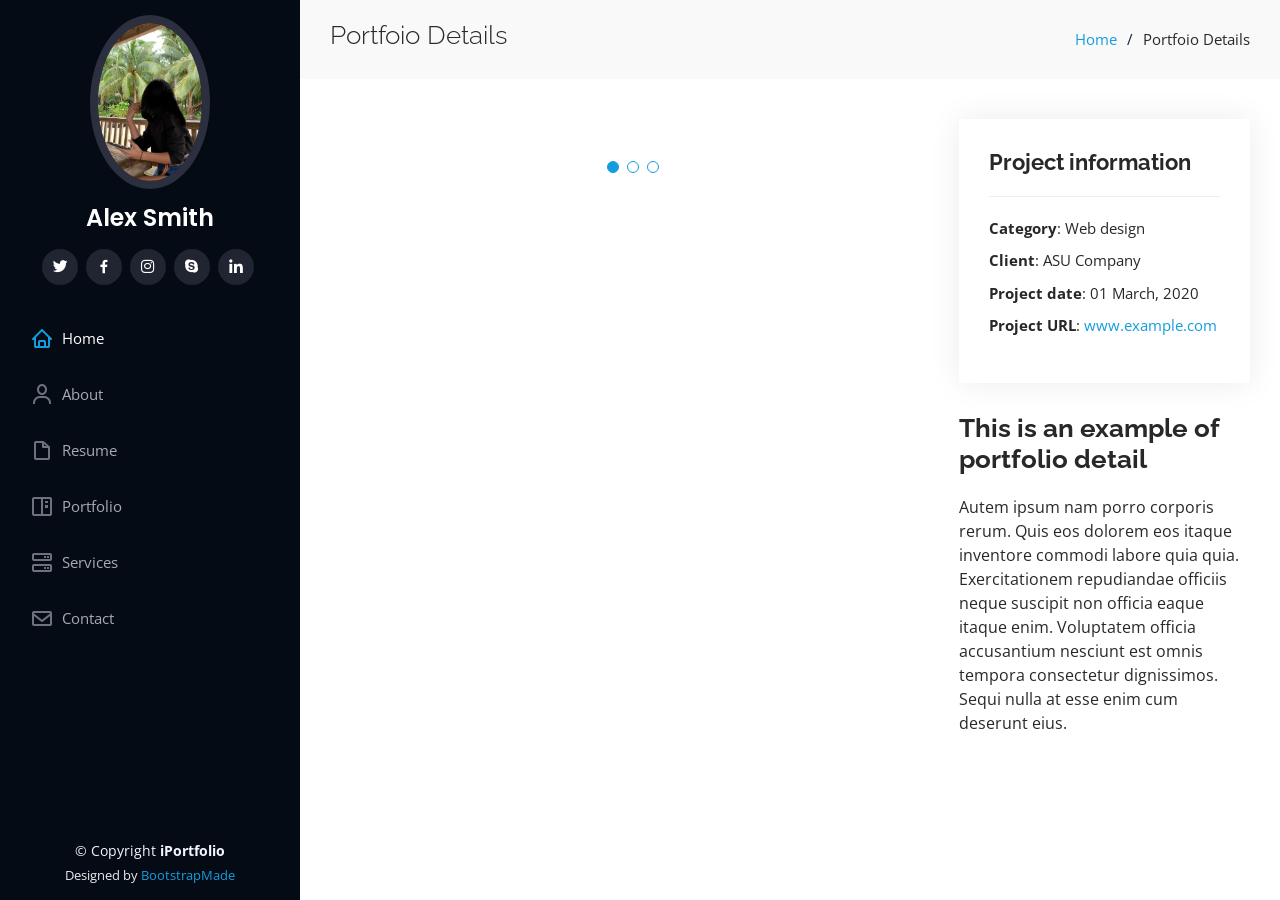
==== portfolio-details.html @ 7b39c465 "first commit" ====
<!DOCTYPE html>
<html lang="en">

<head>
  <meta charset="utf-8">
  <meta content="width=device-width, initial-scale=1.0" name="viewport">

  <title>Portfolio Details - iPortfolio Bootstrap Template</title>
  <meta content="" name="description">
  <meta content="" name="keywords">

  <!-- Favicons -->
  <link href="assets/img/favicon.png" rel="icon">
  <link href="assets/img/apple-touch-icon.png" rel="apple-touch-icon">

  <!-- Google Fonts -->
  <link href="https://fonts.googleapis.com/css?family=Open+Sans:300,300i,400,400i,600,600i,700,700i|Raleway:300,300i,400,400i,500,500i,600,600i,700,700i|Poppins:300,300i,400,400i,500,500i,600,600i,700,700i" rel="stylesheet">

  <!-- Vendor CSS Files -->
  <link href="assets/vendor/aos/aos.css" rel="stylesheet">
  <link href="assets/vendor/bootstrap/css/bootstrap.min.css" rel="stylesheet">
  <link href="assets/vendor/bootstrap-icons/bootstrap-icons.css" rel="stylesheet">
  <link href="assets/vendor/boxicons/css/boxicons.min.css" rel="stylesheet">
  <link href="assets/vendor/glightbox/css/glightbox.min.css" rel="stylesheet">
  <link href="assets/vendor/swiper/swiper-bundle.min.css" rel="stylesheet">

  <!-- Template Main CSS File -->
  <link href="assets/css/style.css" rel="stylesheet">

  <!-- =======================================================
  * Template Name: iPortfolio
  * Template URL: https://bootstrapmade.com/iportfolio-bootstrap-portfolio-websites-template/
  * Updated: Mar 17 2024 with Bootstrap v5.3.3
  * Author: BootstrapMade.com
  * License: https://bootstrapmade.com/license/
  ======================================================== -->
</head>

<body>

  <!-- ======= Mobile nav toggle button ======= -->
  <i class="bi bi-list mobile-nav-toggle d-xl-none"></i>

  <!-- ======= Header ======= -->
  <header id="header">
    <div class="d-flex flex-column">

      <div class="profile">
        <img src="assets/img/profile-img.jpg" alt="" class="img-fluid rounded-circle">
        <h1 class="text-light"><a href="index.html">Alex Smith</a></h1>
        <div class="social-links mt-3 text-center">
          <a href="#" class="twitter"><i class="bx bxl-twitter"></i></a>
          <a href="#" class="facebook"><i class="bx bxl-facebook"></i></a>
          <a href="#" class="instagram"><i class="bx bxl-instagram"></i></a>
          <a href="#" class="google-plus"><i class="bx bxl-skype"></i></a>
          <a href="#" class="linkedin"><i class="bx bxl-linkedin"></i></a>
        </div>
      </div>

      <nav id="navbar" class="nav-menu navbar">
        <ul>
          <li><a href="#hero" class="nav-link scrollto active"><i class="bx bx-home"></i> <span>Home</span></a></li>
          <li><a href="#about" class="nav-link scrollto"><i class="bx bx-user"></i> <span>About</span></a></li>
          <li><a href="#resume" class="nav-link scrollto"><i class="bx bx-file-blank"></i> <span>Resume</span></a></li>
          <li><a href="#portfolio" class="nav-link scrollto"><i class="bx bx-book-content"></i> <span>Portfolio</span></a></li>
          <li><a href="#services" class="nav-link scrollto"><i class="bx bx-server"></i> <span>Services</span></a></li>
          <li><a href="#contact" class="nav-link scrollto"><i class="bx bx-envelope"></i> <span>Contact</span></a></li>
        </ul>
      </nav><!-- .nav-menu -->
    </div>
  </header><!-- End Header -->

  <main id="main">

    <!-- ======= Breadcrumbs ======= -->
    <section id="breadcrumbs" class="breadcrumbs">
      <div class="container">

        <div class="d-flex justify-content-between align-items-center">
          <h2>Portfoio Details</h2>
          <ol>
            <li><a href="index.html">Home</a></li>
            <li>Portfoio Details</li>
          </ol>
        </div>

      </div>
    </section><!-- End Breadcrumbs -->

    <!-- ======= Portfolio Details Section ======= -->
    <section id="portfolio-details" class="portfolio-details">
      <div class="container">

        <div class="row gy-4">

          <div class="col-lg-8">
            <div class="portfolio-details-slider swiper">
              <div class="swiper-wrapper align-items-center">

                <div class="swiper-slide">
                  <img src="assets/img/portfolio/portfolio-details-1.jpg" alt="">
                </div>

                <div class="swiper-slide">
                  <img src="assets/img/portfolio/portfolio-details-2.jpg" alt="">
                </div>

                <div class="swiper-slide">
                  <img src="assets/img/portfolio/portfolio-details-3.jpg" alt="">
                </div>

              </div>
              <div class="swiper-pagination"></div>
            </div>
          </div>

          <div class="col-lg-4">
            <div class="portfolio-info">
              <h3>Project information</h3>
              <ul>
                <li><strong>Category</strong>: Web design</li>
                <li><strong>Client</strong>: ASU Company</li>
                <li><strong>Project date</strong>: 01 March, 2020</li>
                <li><strong>Project URL</strong>: <a href="#">www.example.com</a></li>
              </ul>
            </div>
            <div class="portfolio-description">
              <h2>This is an example of portfolio detail</h2>
              <p>
                Autem ipsum nam porro corporis rerum. Quis eos dolorem eos itaque inventore commodi labore quia quia. Exercitationem repudiandae officiis neque suscipit non officia eaque itaque enim. Voluptatem officia accusantium nesciunt est omnis tempora consectetur dignissimos. Sequi nulla at esse enim cum deserunt eius.
              </p>
            </div>
          </div>

        </div>

      </div>
    </section><!-- End Portfolio Details Section -->

  </main><!-- End #main -->

  <!-- ======= Footer ======= -->
  <footer id="footer">
    <div class="container">
      <div class="copyright">
        &copy; Copyright <strong><span>iPortfolio</span></strong>
      </div>
      <div class="credits">
        <!-- All the links in the footer should remain intact. -->
        <!-- You can delete the links only if you purchased the pro version. -->
        <!-- Licensing information: https://bootstrapmade.com/license/ -->
        <!-- Purchase the pro version with working PHP/AJAX contact form: https://bootstrapmade.com/iportfolio-bootstrap-portfolio-websites-template/ -->
        Designed by <a href="https://bootstrapmade.com/">BootstrapMade</a>
      </div>
    </div>
  </footer><!-- End  Footer -->

  <a href="#" class="back-to-top d-flex align-items-center justify-content-center"><i class="bi bi-arrow-up-short"></i></a>

  <!-- Vendor JS Files -->
  <script src="assets/vendor/purecounter/purecounter_vanilla.js"></script>
  <script src="assets/vendor/aos/aos.js"></script>
  <script src="assets/vendor/bootstrap/js/bootstrap.bundle.min.js"></script>
  <script src="assets/vendor/glightbox/js/glightbox.min.js"></script>
  <script src="assets/vendor/isotope-layout/isotope.pkgd.min.js"></script>
  <script src="assets/vendor/swiper/swiper-bundle.min.js"></script>
  <script src="assets/vendor/typed.js/typed.umd.js"></script>
  <script src="assets/vendor/waypoints/noframework.waypoints.js"></script>
  <script src="assets/vendor/php-email-form/validate.js"></script>

  <!-- Template Main JS File -->
  <script src="assets/js/main.js"></script>

</body>

</html>
---- assets/css/style.css ----
/**
* Template Name: iPortfolio
* Template URL: https://bootstrapmade.com/iportfolio-bootstrap-portfolio-websites-template/
* Updated: Mar 17 2024 with Bootstrap v5.3.3
* Author: BootstrapMade.com
* License: https://bootstrapmade.com/license/
*/

/*--------------------------------------------------------------
# General
--------------------------------------------------------------*/
body {
  font-family: "Open Sans", sans-serif;
  color: #272829;
}

a {
  color: #149ddd;
  text-decoration: none;
}

a:hover {
  color: #37b3ed;
  text-decoration: none;
}

h1,
h2,
h3,
h4,
h5,
h6 {
  font-family: "Raleway", sans-serif;
}

/*--------------------------------------------------------------
# Back to top button
--------------------------------------------------------------*/
.back-to-top {
  position: fixed;
  visibility: hidden;
  opacity: 0;
  right: 15px;
  bottom: 15px;
  z-index: 996;
  background: #149ddd;
  width: 40px;
  height: 40px;
  border-radius: 50px;
  transition: all 0.4s;
}

.back-to-top i {
  font-size: 28px;
  color: #fff;
  line-height: 0;
}

.back-to-top:hover {
  background: #2eafec;
  color: #fff;
}

.back-to-top.active {
  visibility: visible;
  opacity: 1;
}

/*--------------------------------------------------------------
# Header
--------------------------------------------------------------*/
#header {
  position: fixed;
  top: 0;
  left: 0;
  bottom: 0;
  width: 300px;
  transition: all ease-in-out 0.5s;
  z-index: 9997;
  transition: all 0.5s;
  padding: 0 15px;
  background: #040b14;
  overflow-y: auto;
}

#header .profile img {
  margin: 15px auto;
  display: block;
  width: 120px;
  border: 8px solid #2c2f3f;
}

#header .profile h1 {
  font-size: 24px;
  margin: 0;
  padding: 0;
  font-weight: 600;
  -moz-text-align-last: center;
  text-align-last: center;
  font-family: "Poppins", sans-serif;
}

#header .profile h1 a,
#header .profile h1 a:hover {
  color: #fff;
  text-decoration: none;
}

#header .profile .social-links a {
  font-size: 18px;
  display: inline-block;
  background: #212431;
  color: #fff;
  line-height: 1;
  padding: 8px 0;
  margin-right: 4px;
  border-radius: 50%;
  text-align: center;
  width: 36px;
  height: 36px;
  transition: 0.3s;
}

#header .profile .social-links a:hover {
  background: #149ddd;
  color: #fff;
  text-decoration: none;
}

#main {
  margin-left: 300px;
}

.container,
.container-fluid {
  padding-left: 30px;
  padding-right: 30px;
}

@media (max-width: 1199px) {
  #header {
    left: -300px;
  }

  #main {
    margin-left: 0;
  }

  .container,
  .container-fluid {
    padding-left: 12px;
    padding-right: 12px;
  }
}

/*--------------------------------------------------------------
# Navigation Menu
--------------------------------------------------------------*/
/* Desktop Navigation */
.nav-menu {
  padding: 30px 0 0 0;
}

.nav-menu * {
  margin: 0;
  padding: 0;
  list-style: none;
}

.nav-menu>ul>li {
  position: relative;
  white-space: nowrap;
}

.nav-menu a,
.nav-menu a:focus {
  display: flex;
  align-items: center;
  color: #a8a9b4;
  padding: 12px 15px;
  margin-bottom: 8px;
  transition: 0.3s;
  font-size: 15px;
}

.nav-menu a i,
.nav-menu a:focus i {
  font-size: 24px;
  padding-right: 8px;
  color: #6f7180;
}

.nav-menu a:hover,
.nav-menu .active,
.nav-menu .active:focus,
.nav-menu li:hover>a {
  text-decoration: none;
  color: #fff;
}

.nav-menu a:hover i,
.nav-menu .active i,
.nav-menu .active:focus i,
.nav-menu li:hover>a i {
  color: #149ddd;
}

/* Mobile Navigation */
.mobile-nav-toggle {
  position: fixed;
  right: 15px;
  top: 15px;
  z-index: 9998;
  border: 0;
  font-size: 24px;
  transition: all 0.4s;
  outline: none !important;
  background-color: #149ddd;
  color: #fff;
  width: 40px;
  height: 40px;
  display: inline-flex;
  align-items: center;
  justify-content: center;
  line-height: 0;
  border-radius: 50px;
  cursor: pointer;
}

.mobile-nav-active {
  overflow: hidden;
}

.mobile-nav-active #header {
  left: 0;
}

/*--------------------------------------------------------------
# Hero Section
--------------------------------------------------------------*/
#hero {
  width: 100%;
  height: 100vh;
  background: url("../img/hero-bg.jpg") top center;
  background-size: cover;
}

#hero:before {
  content: "";
  background: rgba(5, 13, 24, 0.3);
  position: absolute;
  bottom: 0;
  top: 0;
  left: 0;
  right: 0;
  z-index: 1;
}

#hero .hero-container {
  position: relative;
  z-index: 2;
  min-width: 300px;
}

#hero h1 {
  margin: 0 0 10px 0;
  font-size: 64px;
  font-weight: 700;
  line-height: 56px;
  color: #fff;
}

#hero p {
  color: #fff;
  margin-bottom: 50px;
  font-size: 26px;
  font-family: "Poppins", sans-serif;
}

#hero p span {
  color: #fff;
  padding-bottom: 4px;
  letter-spacing: 1px;
  border-bottom: 3px solid #149ddd;
}

@media (min-width: 1024px) {
  #hero {
    background-attachment: fixed;
  }
}

@media (max-width: 768px) {
  #hero h1 {
    font-size: 28px;
    line-height: 36px;
  }

  #hero h2 {
    font-size: 18px;
    line-height: 24px;
    margin-bottom: 30px;
  }
}

/*--------------------------------------------------------------
# Sections General
--------------------------------------------------------------*/
section {
  padding: 60px 0;
  overflow: hidden;
}

.section-bg {
  background: #f5f8fd;
}

.section-title {
  padding-bottom: 30px;
}

.section-title h2 {
  font-size: 32px;
  font-weight: bold;
  margin-bottom: 20px;
  padding-bottom: 20px;
  position: relative;
  color: #173b6c;
}

.section-title h2::after {
  content: "";
  position: absolute;
  display: block;
  width: 50px;
  height: 3px;
  background: #149ddd;
  bottom: 0;
  left: 0;
}

.section-title p {
  margin-bottom: 0;
}

/*--------------------------------------------------------------
# About
--------------------------------------------------------------*/
.about .content h3 {
  font-weight: 700;
  font-size: 26px;
  color: #173b6c;
}

.about .content ul {
  list-style: none;
  padding: 0;
}

.about .content ul li {
  margin-bottom: 20px;
  display: flex;
  align-items: center;
}

.about .content ul strong {
  margin-right: 10px;
}

.about .content ul i {
  font-size: 16px;
  margin-right: 5px;
  color: #149ddd;
  line-height: 0;
}

.about .content p:last-child {
  margin-bottom: 0;
}

/*--------------------------------------------------------------
# Facts
--------------------------------------------------------------*/
.facts {
  padding-bottom: 30px;
}

.facts .count-box {
  padding: 30px;
  width: 100%;
}

.facts .count-box i {
  display: block;
  font-size: 44px;
  color: #149ddd;
  float: left;
  line-height: 0;
}

.facts .count-box span {
  font-size: 48px;
  line-height: 40px;
  display: block;
  font-weight: 700;
  color: #050d18;
  margin-left: 60px;
}

.facts .count-box p {
  padding: 15px 0 0 0;
  margin: 0 0 0 60px;
  font-family: "Raleway", sans-serif;
  font-size: 14px;
  color: #122f57;
}

.facts .count-box a {
  font-weight: 600;
  display: block;
  margin-top: 20px;
  color: #122f57;
  font-size: 15px;
  font-family: "Poppins", sans-serif;
  transition: ease-in-out 0.3s;
}

.facts .count-box a:hover {
  color: #1f5297;
}

/*--------------------------------------------------------------
# Akills
--------------------------------------------------------------*/
.skills .progress {
  height: 60px;
  display: block;
  background: none;
  border-radius: 0;
}

.skills .progress .skill {
  padding: 0;
  margin: 0 0 6px 0;
  text-transform: uppercase;
  display: block;
  font-weight: 600;
  font-family: "Poppins", sans-serif;
  color: #050d18;
}

.skills .progress .skill .val {
  float: right;
  font-style: normal;
}

.skills .progress-bar-wrap {
  background: #dce8f8;
  height: 10px;
}

.skills .progress-bar {
  width: 1px;
  height: 10px;
  transition: 0.9s;
  background-color: #149ddd;
}

/*--------------------------------------------------------------
# Resume
--------------------------------------------------------------*/
.resume .resume-title {
  font-size: 26px;
  font-weight: 700;
  margin-top: 20px;
  margin-bottom: 20px;
  color: #050d18;
}

.resume .resume-item {
  padding: 0 0 20px 20px;
  margin-top: -2px;
  border-left: 2px solid #1f5297;
  position: relative;
}

.resume .resume-item h4 {
  line-height: 18px;
  font-size: 18px;
  font-weight: 600;
  text-transform: uppercase;
  font-family: "Poppins", sans-serif;
  color: #050d18;
  margin-bottom: 10px;
}

.resume .resume-item h5 {
  font-size: 16px;
  background: #e4edf9;
  padding: 5px 15px;
  display: inline-block;
  font-weight: 600;
  margin-bottom: 10px;
}

.resume .resume-item ul {
  padding-left: 20px;
}

.resume .resume-item ul li {
  padding-bottom: 10px;
}

.resume .resume-item:last-child {
  padding-bottom: 0;
}

.resume .resume-item::before {
  content: "";
  position: absolute;
  width: 16px;
  height: 16px;
  border-radius: 50px;
  left: -9px;
  top: 0;
  background: #fff;
  border: 2px solid #1f5297;
}

/*--------------------------------------------------------------
# Portfolio
--------------------------------------------------------------*/
.portfolio .portfolio-item {
  margin-bottom: 30px;
}

.portfolio #portfolio-flters {
  padding: 0;
  margin: 0 auto 35px auto;
  list-style: none;
  text-align: center;
  background: #fff;
  border-radius: 50px;
  padding: 2px 15px;
}

.portfolio #portfolio-flters li {
  cursor: pointer;
  display: inline-block;
  padding: 10px 15px 8px 15px;
  font-size: 14px;
  font-weight: 600;
  line-height: 1;
  text-transform: uppercase;
  color: #272829;
  margin-bottom: 5px;
  transition: all 0.3s ease-in-out;
}

.portfolio #portfolio-flters li:hover,
.portfolio #portfolio-flters li.filter-active {
  color: #149ddd;
}

.portfolio #portfolio-flters li:last-child {
  margin-right: 0;
}

.portfolio .portfolio-wrap {
  transition: 0.3s;
  position: relative;
  overflow: hidden;
  z-index: 1;
}

.portfolio .portfolio-wrap::before {
  content: "";
  background: rgba(255, 255, 255, 0.5);
  position: absolute;
  left: 0;
  right: 0;
  top: 0;
  bottom: 0;
  transition: all ease-in-out 0.3s;
  z-index: 2;
  opacity: 0;
}

.portfolio .portfolio-wrap .portfolio-links {
  opacity: 1;
  left: 0;
  right: 0;
  bottom: -60px;
  z-index: 3;
  position: absolute;
  transition: all ease-in-out 0.3s;
  display: flex;
  justify-content: center;
}

.portfolio .portfolio-wrap .portfolio-links a {
  color: #fff;
  font-size: 28px;
  text-align: center;
  background: rgba(20, 157, 221, 0.75);
  transition: 0.3s;
  width: 50%;
}

.portfolio .portfolio-wrap .portfolio-links a:hover {
  background: rgba(20, 157, 221, 0.95);
}

.portfolio .portfolio-wrap .portfolio-links a+a {
  border-left: 1px solid #37b3ed;
}

.portfolio .portfolio-wrap:hover::before {
  top: 0;
  left: 0;
  right: 0;
  bottom: 0;
  opacity: 1;
}

.portfolio .portfolio-wrap:hover .portfolio-links {
  opacity: 1;
  bottom: 0;
}

/*--------------------------------------------------------------
# Portfolio Details
--------------------------------------------------------------*/
.portfolio-details {
  padding-top: 40px;
}

.portfolio-details .portfolio-details-slider img {
  width: 100%;
}

.portfolio-details .portfolio-details-slider .swiper-pagination {
  margin-top: 20px;
  position: relative;
}

.portfolio-details .portfolio-details-slider .swiper-pagination .swiper-pagination-bullet {
  width: 12px;
  height: 12px;
  background-color: #fff;
  opacity: 1;
  border: 1px solid #149ddd;
}

.portfolio-details .portfolio-details-slider .swiper-pagination .swiper-pagination-bullet-active {
  background-color: #149ddd;
}

.portfolio-details .portfolio-info {
  padding: 30px;
  box-shadow: 0px 0 30px rgba(5, 13, 24, 0.08);
}

.portfolio-details .portfolio-info h3 {
  font-size: 22px;
  font-weight: 700;
  margin-bottom: 20px;
  padding-bottom: 20px;
  border-bottom: 1px solid #eee;
}

.portfolio-details .portfolio-info ul {
  list-style: none;
  padding: 0;
  font-size: 15px;
}

.portfolio-details .portfolio-info ul li+li {
  margin-top: 10px;
}

.portfolio-details .portfolio-description {
  padding-top: 30px;
}

.portfolio-details .portfolio-description h2 {
  font-size: 26px;
  font-weight: 700;
  margin-bottom: 20px;
}

.portfolio-details .portfolio-description p {
  padding: 0;
}

/*--------------------------------------------------------------
# Services
--------------------------------------------------------------*/
.services .icon-box {
  margin-bottom: 20px;
}

.services .icon {
  float: left;
  display: flex;
  align-items: center;
  justify-content: center;
  width: 54px;
  height: 54px;
  background: #149ddd;
  border-radius: 50%;
  transition: 0.5s;
  border: 1px solid #149ddd;
}

.services .icon i {
  color: #fff;
  font-size: 24px;
  line-height: 0;
}

.services .icon-box:hover .icon {
  background: #fff;
}

.services .icon-box:hover .icon i {
  color: #149ddd;
}

.services .title {
  margin-left: 80px;
  font-weight: 700;
  margin-bottom: 15px;
  font-size: 18px;
}

.services .title a {
  color: #343a40;
}

.services .title a:hover {
  color: #149ddd;
}

.services .description {
  margin-left: 80px;
  line-height: 24px;
  font-size: 14px;
}

/*--------------------------------------------------------------
# Testimonials
--------------------------------------------------------------*/
.testimonials .testimonials-carousel,
.testimonials .testimonials-slider {
  overflow: hidden;
}

.testimonials .testimonial-item {
  box-sizing: content-box;
  text-align: center;
  min-height: 320px;
}

.testimonials .testimonial-item .testimonial-img {
  width: 90px;
  border-radius: 50%;
  margin: 0 auto;
}

.testimonials .testimonial-item h3 {
  font-size: 18px;
  font-weight: bold;
  margin: 10px 0 5px 0;
  color: #111;
}

.testimonials .testimonial-item h4 {
  font-size: 14px;
  color: #999;
  margin: 0;
}

.testimonials .testimonial-item .quote-icon-left,
.testimonials .testimonial-item .quote-icon-right {
  color: #c3e8fa;
  font-size: 26px;
}

.testimonials .testimonial-item .quote-icon-left {
  display: inline-block;
  left: -5px;
  position: relative;
}

.testimonials .testimonial-item .quote-icon-right {
  display: inline-block;
  right: -5px;
  position: relative;
  top: 10px;
}

.testimonials .testimonial-item p {
  font-style: italic;
  margin: 0 15px 15px 15px;
  padding: 20px;
  background: #fff;
  position: relative;
  margin-bottom: 35px;
  border-radius: 6px;
  box-shadow: 0px 2px 15px rgba(0, 0, 0, 0.1);
}

.testimonials .testimonial-item p::after {
  content: "";
  width: 0;
  height: 0;
  border-top: 20px solid #fff;
  border-right: 20px solid transparent;
  border-left: 20px solid transparent;
  position: absolute;
  bottom: -20px;
  left: calc(50% - 20px);
}

.testimonials .swiper-pagination {
  margin-top: 20px;
  position: relative;
}

.testimonials .swiper-pagination .swiper-pagination-bullet {
  width: 12px;
  height: 12px;
  background-color: #fff;
  opacity: 1;
  border: 1px solid #149ddd;
}

.testimonials .swiper-pagination .swiper-pagination-bullet-active {
  background-color: #149ddd;
}

/*--------------------------------------------------------------
# Contact
--------------------------------------------------------------*/
.contact {
  padding-bottom: 130px;
}

.contact .info {
  padding: 30px;
  background: #fff;
  width: 100%;
  box-shadow: 0 0 24px 0 rgba(0, 0, 0, 0.12);
}

.contact .info i {
  font-size: 20px;
  color: #149ddd;
  float: left;
  width: 44px;
  height: 44px;
  background: #dff3fc;
  display: flex;
  justify-content: center;
  align-items: center;
  border-radius: 50px;
  transition: all 0.3s ease-in-out;
}

.contact .info h4 {
  padding: 0 0 0 60px;
  font-size: 22px;
  font-weight: 600;
  margin-bottom: 5px;
  color: #050d18;
}

.contact .info p {
  padding: 0 0 10px 60px;
  margin-bottom: 20px;
  font-size: 14px;
  color: #173b6c;
}

.contact .info .email p {
  padding-top: 5px;
}

.contact .info .social-links {
  padding-left: 60px;
}

.contact .info .social-links a {
  font-size: 18px;
  display: inline-block;
  background: #333;
  color: #fff;
  line-height: 1;
  padding: 8px 0;
  border-radius: 50%;
  text-align: center;
  width: 36px;
  height: 36px;
  transition: 0.3s;
  margin-right: 10px;
}

.contact .info .social-links a:hover {
  background: #149ddd;
  color: #fff;
}

.contact .info .email:hover i,
.contact .info .address:hover i,
.contact .info .phone:hover i {
  background: #149ddd;
  color: #fff;
}

.contact .php-email-form {
  width: 100%;
  padding: 30px;
  background: #fff;
  box-shadow: 0 0 24px 0 rgba(0, 0, 0, 0.12);
}

.contact .php-email-form .form-group {
  padding-bottom: 8px;
}

.contact .php-email-form .validate {
  display: none;
  color: red;
  margin: 0 0 15px 0;
  font-weight: 400;
  font-size: 13px;
}

.contact .php-email-form .error-message {
  display: none;
  color: #fff;
  background: #ed3c0d;
  text-align: left;
  padding: 15px;
  font-weight: 600;
}

.contact .php-email-form .error-message br+br {
  margin-top: 25px;
}

.contact .php-email-form .sent-message {
  display: none;
  color: #fff;
  background: #18d26e;
  text-align: center;
  padding: 15px;
  font-weight: 600;
}

.contact .php-email-form .loading {
  display: none;
  background: #fff;
  text-align: center;
  padding: 15px;
}

.contact .php-email-form .loading:before {
  content: "";
  display: inline-block;
  border-radius: 50%;
  width: 24px;
  height: 24px;
  margin: 0 10px -6px 0;
  border: 3px solid #18d26e;
  border-top-color: #eee;
  animation: animate-loading 1s linear infinite;
}

.contact .php-email-form .form-group {
  margin-bottom: 15px;
}

.contact .php-email-form label {
  padding-bottom: 8px;
}

.contact .php-email-form input,
.contact .php-email-form textarea {
  border-radius: 0;
  box-shadow: none;
  font-size: 14px;
}

.contact .php-email-form input {
  height: 44px;
}

.contact .php-email-form textarea {
  padding: 10px 15px;
}

.contact .php-email-form button[type=submit] {
  background: #149ddd;
  border: 0;
  padding: 10px 24px;
  color: #fff;
  transition: 0.4s;
  border-radius: 4px;
}

.contact .php-email-form button[type=submit]:hover {
  background: #37b3ed;
}

@keyframes animate-loading {
  0% {
    transform: rotate(0deg);
  }

  100% {
    transform: rotate(360deg);
  }
}

/*--------------------------------------------------------------
# Breadcrumbs
--------------------------------------------------------------*/
.breadcrumbs {
  padding: 20px 0;
  background: #f9f9f9;
}

.breadcrumbs h2 {
  font-size: 26px;
  font-weight: 300;
}

.breadcrumbs ol {
  display: flex;
  flex-wrap: wrap;
  list-style: none;
  padding: 0;
  margin: 0;
  font-size: 15px;
}

.breadcrumbs ol li+li {
  padding-left: 10px;
}

.breadcrumbs ol li+li::before {
  display: inline-block;
  padding-right: 10px;
  color: #0e2442;
  content: "/";
}

@media (max-width: 768px) {
  .breadcrumbs .d-flex {
    display: block !important;
  }

  .breadcrumbs ol {
    display: block;
  }

  .breadcrumbs ol li {
    display: inline-block;
  }
}

/*--------------------------------------------------------------
# Footer
--------------------------------------------------------------*/
#footer {
  padding: 15px;
  color: #f4f6fd;
  font-size: 14px;
  position: fixed;
  left: 0;
  bottom: 0;
  width: 300px;
  z-index: 9999;
  background: #040b14;
}

#footer .copyright {
  text-align: center;
}

#footer .credits {
  padding-top: 5px;
  text-align: center;
  font-size: 13px;
  color: #eaebf0;
}

@media (max-width: 1199px) {
  #footer {
    position: static;
    width: auto;
    padding-right: 20px 15px;
  }
}
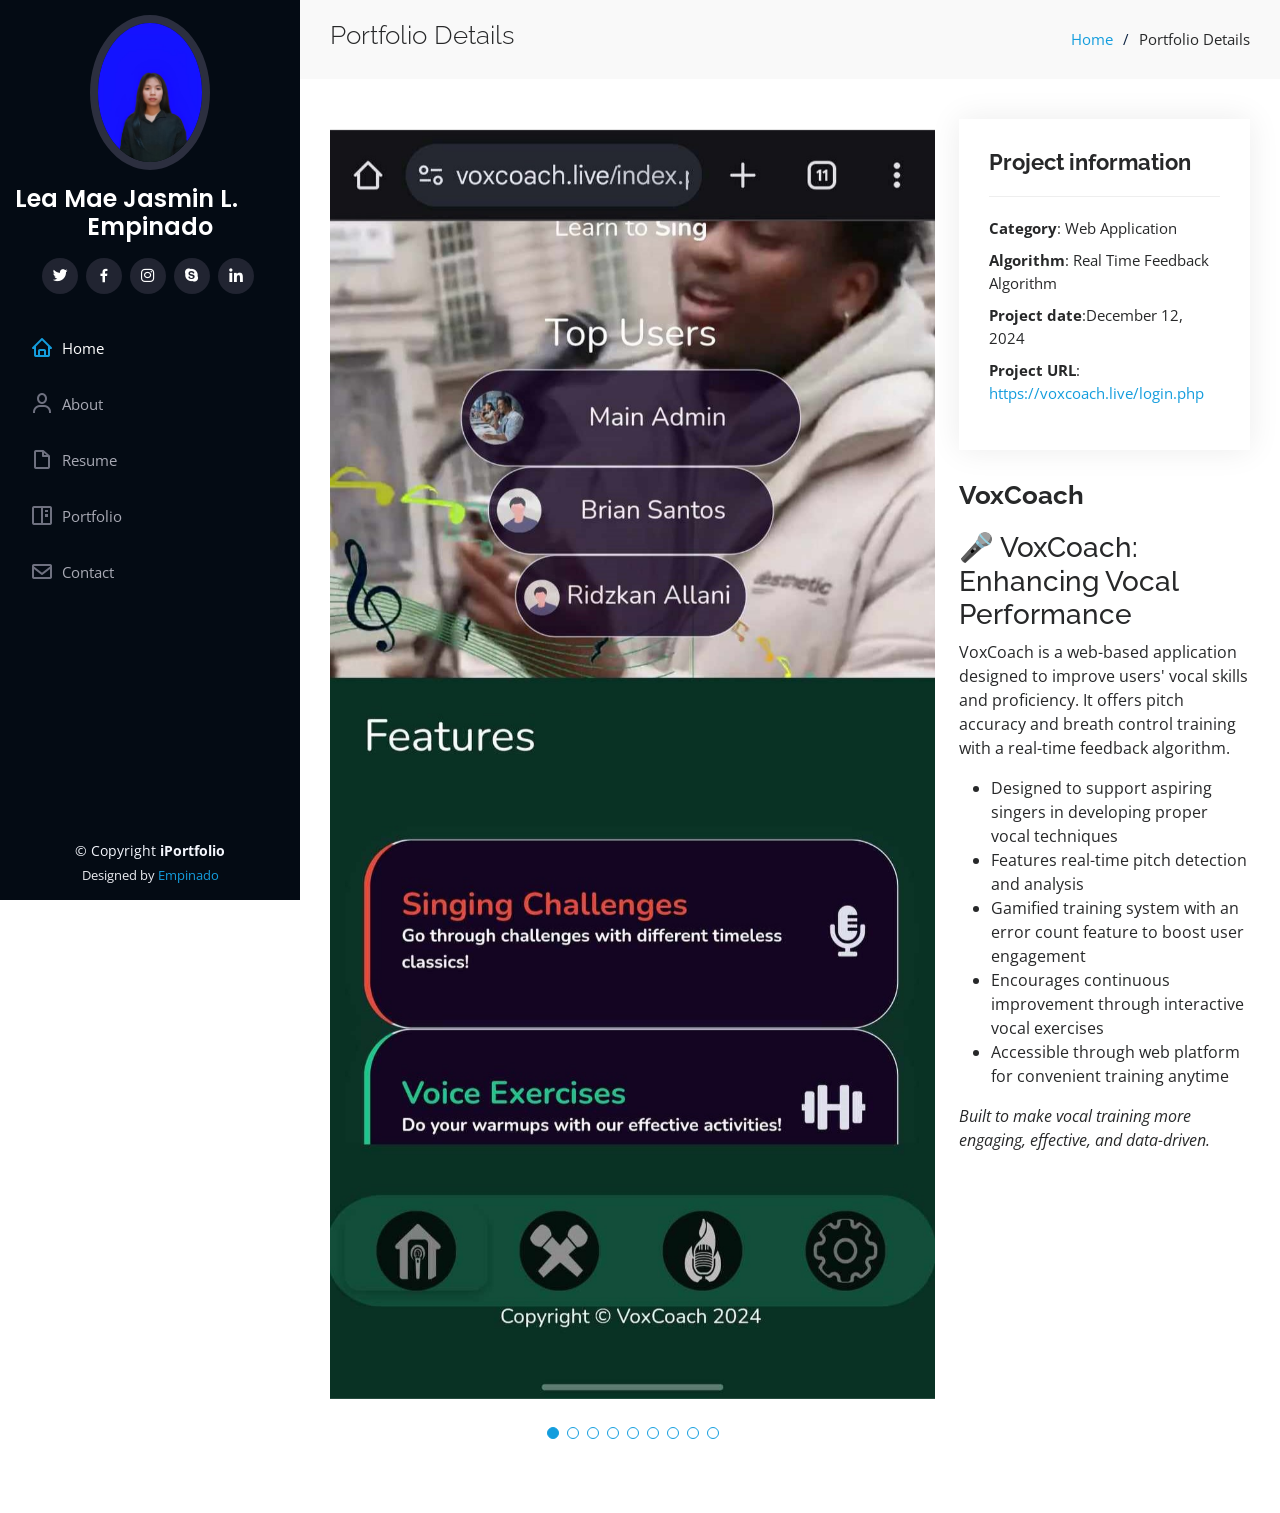
==== commit 7e05f1c1: "Update e-portfolio" ====
--- a/portfolio-details.html
+++ b/portfolio-details.html
@@ -5,7 +5,7 @@
   <meta charset="utf-8">
   <meta content="width=device-width, initial-scale=1.0" name="viewport">
 
-  <title>Portfolio Details - iPortfolio Bootstrap Template</title>
+  <title>Portfolio Details</title>
   <meta content="" name="description">
   <meta content="" name="keywords">
 
@@ -47,13 +47,13 @@
 
       <div class="profile">
         <img src="assets/img/profile-img.jpg" alt="" class="img-fluid rounded-circle">
-        <h1 class="text-light"><a href="index.html">Alex Smith</a></h1>
+        <h1 class="text-light"><a href="index.html">Lea Mae Jasmin L. Empinado</a></h1>
         <div class="social-links mt-3 text-center">
           <a href="#" class="twitter"><i class="bx bxl-twitter"></i></a>
-          <a href="#" class="facebook"><i class="bx bxl-facebook"></i></a>
+          <a href="https://www.facebook.com/jhazmine.empinado" class="facebook"><i class="bx bxl-facebook"></i></a>
           <a href="#" class="instagram"><i class="bx bxl-instagram"></i></a>
           <a href="#" class="google-plus"><i class="bx bxl-skype"></i></a>
-          <a href="#" class="linkedin"><i class="bx bxl-linkedin"></i></a>
+          <a href="https://www.linkedin.com/in/empinado-jasmin/" class="linkedin"><i class="bx bxl-linkedin"></i></a>
         </div>
       </div>
 
@@ -63,7 +63,7 @@
           <li><a href="#about" class="nav-link scrollto"><i class="bx bx-user"></i> <span>About</span></a></li>
           <li><a href="#resume" class="nav-link scrollto"><i class="bx bx-file-blank"></i> <span>Resume</span></a></li>
           <li><a href="#portfolio" class="nav-link scrollto"><i class="bx bx-book-content"></i> <span>Portfolio</span></a></li>
-          <li><a href="#services" class="nav-link scrollto"><i class="bx bx-server"></i> <span>Services</span></a></li>
+          <!-- <li><a href="#services" class="nav-link scrollto"><i class="bx bx-server"></i> <span>Services</span></a></li> -->
           <li><a href="#contact" class="nav-link scrollto"><i class="bx bx-envelope"></i> <span>Contact</span></a></li>
         </ul>
       </nav><!-- .nav-menu -->
@@ -77,10 +77,10 @@
       <div class="container">
 
         <div class="d-flex justify-content-between align-items-center">
-          <h2>Portfoio Details</h2>
+          <h2>Portfolio Details</h2>
           <ol>
             <li><a href="index.html">Home</a></li>
-            <li>Portfoio Details</li>
+            <li>Portfolio Details</li>
           </ol>
         </div>
 
@@ -108,7 +108,28 @@
                 <div class="swiper-slide">
                   <img src="assets/img/portfolio/portfolio-details-3.jpg" alt="">
                 </div>
-
+                <div class="swiper-slide">
+                  <img src="assets/img/portfolio/portfolio-details-4.jpg" alt="">
+                </div>
+
+                <div class="swiper-slide">
+                  <img src="assets/img/portfolio/portfolio-details-5.jpg" alt="">
+                </div>
+
+                <div class="swiper-slide">
+                  <img src="assets/img/portfolio/portfolio-details-6.jpg" alt="">
+                </div>
+                <div class="swiper-slide">
+                  <img src="assets/img/portfolio/portfolio-details-7.jpg" alt="">
+                </div>
+
+                <div class="swiper-slide">
+                  <img src="assets/img/portfolio/portfolio-details-8.jpg" alt="">
+                </div>
+
+                <div class="swiper-slide">
+                  <img src="assets/img/portfolio/portfolio-details-9.jpg" alt="">
+                </div>
               </div>
               <div class="swiper-pagination"></div>
             </div>
@@ -118,17 +139,31 @@
             <div class="portfolio-info">
               <h3>Project information</h3>
               <ul>
-                <li><strong>Category</strong>: Web design</li>
-                <li><strong>Client</strong>: ASU Company</li>
-                <li><strong>Project date</strong>: 01 March, 2020</li>
-                <li><strong>Project URL</strong>: <a href="#">www.example.com</a></li>
+                <li><strong>Category</strong>: Web Application</li>
+                <li><strong>Algorithm</strong>: Real Time Feedback Algorithm</li>
+                <li><strong>Project date</strong>:December 12, 2024</li>
+                <li><strong>Project URL</strong>: <a href="#">https://voxcoach.live/login.php</a></li>
+
               </ul>
             </div>
             <div class="portfolio-description">
-              <h2>This is an example of portfolio detail</h2>
-              <p>
-                Autem ipsum nam porro corporis rerum. Quis eos dolorem eos itaque inventore commodi labore quia quia. Exercitationem repudiandae officiis neque suscipit non officia eaque itaque enim. Voluptatem officia accusantium nesciunt est omnis tempora consectetur dignissimos. Sequi nulla at esse enim cum deserunt eius.
-              </p>
+              <h2>VoxCoach</h2>
+              <div class="project-description">
+                <h3>🎤 VoxCoach: Enhancing Vocal Performance</h3>
+                <p>
+                  VoxCoach is a web-based application designed to improve users' vocal skills and proficiency.  
+                  It offers pitch accuracy and breath control training with a real-time feedback algorithm.
+                </p>
+                <ul>
+                  <li>Designed to support aspiring singers in developing proper vocal techniques</li>
+                  <li>Features real-time pitch detection and analysis</li>
+                  <li>Gamified training system with an error count feature to boost user engagement</li>
+                  <li>Encourages continuous improvement through interactive vocal exercises</li>
+                  <li>Accessible through web platform for convenient training anytime</li>
+                </ul>
+                <p><em>Built to make vocal training more engaging, effective, and data-driven.</em></p>
+              </div>
+              
             </div>
           </div>
 
@@ -150,7 +185,7 @@
         <!-- You can delete the links only if you purchased the pro version. -->
         <!-- Licensing information: https://bootstrapmade.com/license/ -->
         <!-- Purchase the pro version with working PHP/AJAX contact form: https://bootstrapmade.com/iportfolio-bootstrap-portfolio-websites-template/ -->
-        Designed by <a href="https://bootstrapmade.com/">BootstrapMade</a>
+        Designed by <a href="https://www.linkedin.com/in/empinado-jasmin/">Empinado</a>
       </div>
     </div>
   </footer><!-- End  Footer -->
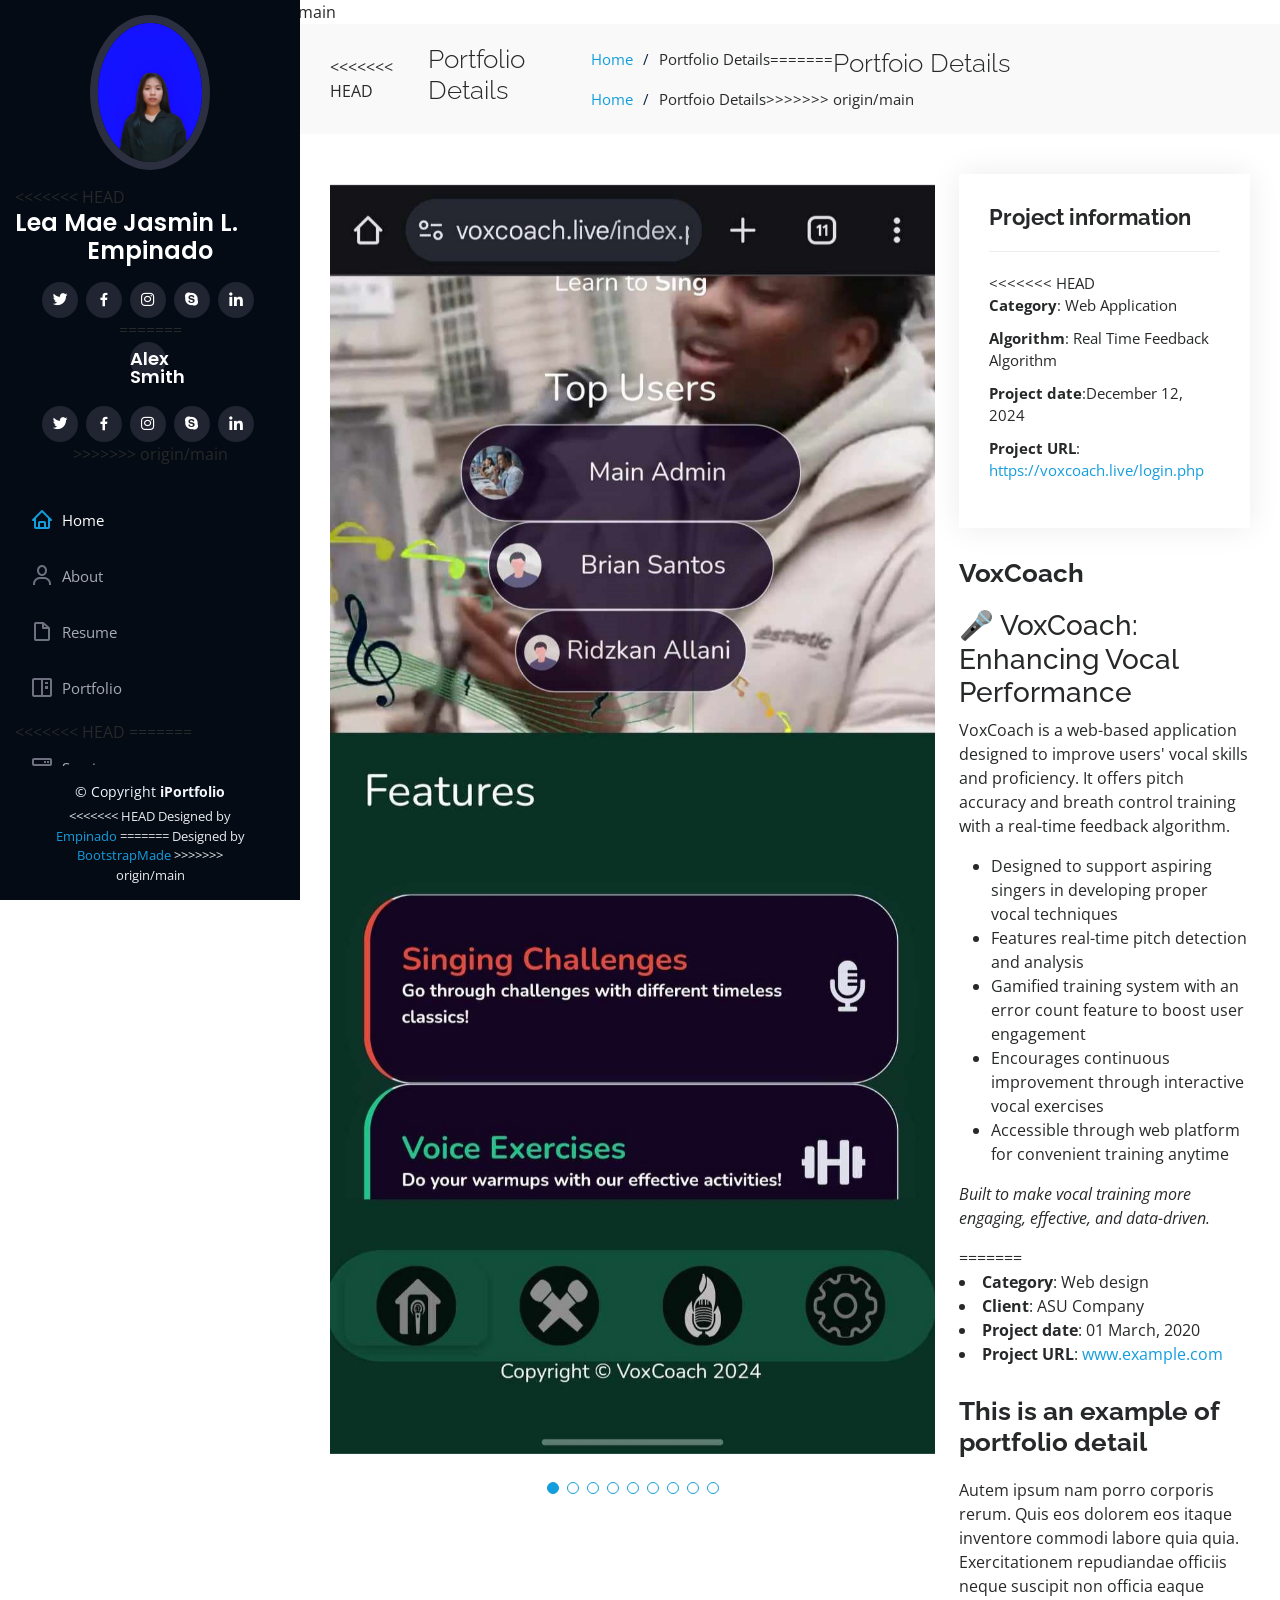
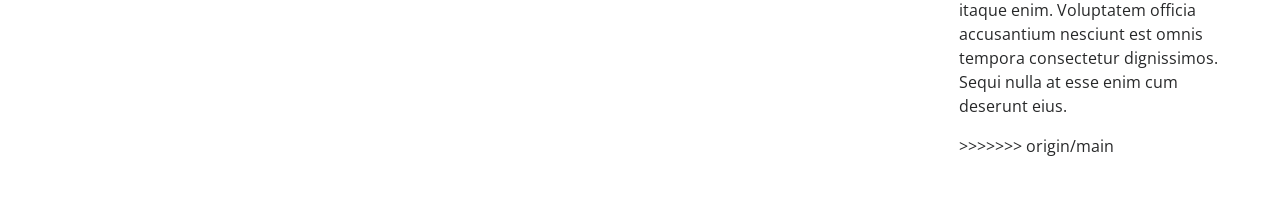
==== commit 3dccfd84: "Resolved Merge Conflicts" ====
--- a/portfolio-details.html
+++ b/portfolio-details.html
@@ -5,7 +5,11 @@
   <meta charset="utf-8">
   <meta content="width=device-width, initial-scale=1.0" name="viewport">
 
+<<<<<<< HEAD
   <title>Portfolio Details</title>
+=======
+  <title>Portfolio Details - iPortfolio Bootstrap Template</title>
+>>>>>>> origin/main
   <meta content="" name="description">
   <meta content="" name="keywords">
 
@@ -47,6 +51,7 @@
 
       <div class="profile">
         <img src="assets/img/profile-img.jpg" alt="" class="img-fluid rounded-circle">
+<<<<<<< HEAD
         <h1 class="text-light"><a href="index.html">Lea Mae Jasmin L. Empinado</a></h1>
         <div class="social-links mt-3 text-center">
           <a href="#" class="twitter"><i class="bx bxl-twitter"></i></a>
@@ -54,6 +59,15 @@
           <a href="#" class="instagram"><i class="bx bxl-instagram"></i></a>
           <a href="#" class="google-plus"><i class="bx bxl-skype"></i></a>
           <a href="https://www.linkedin.com/in/empinado-jasmin/" class="linkedin"><i class="bx bxl-linkedin"></i></a>
+=======
+        <h1 class="text-light"><a href="index.html">Alex Smith</a></h1>
+        <div class="social-links mt-3 text-center">
+          <a href="#" class="twitter"><i class="bx bxl-twitter"></i></a>
+          <a href="#" class="facebook"><i class="bx bxl-facebook"></i></a>
+          <a href="#" class="instagram"><i class="bx bxl-instagram"></i></a>
+          <a href="#" class="google-plus"><i class="bx bxl-skype"></i></a>
+          <a href="#" class="linkedin"><i class="bx bxl-linkedin"></i></a>
+>>>>>>> origin/main
         </div>
       </div>
 
@@ -63,7 +77,11 @@
           <li><a href="#about" class="nav-link scrollto"><i class="bx bx-user"></i> <span>About</span></a></li>
           <li><a href="#resume" class="nav-link scrollto"><i class="bx bx-file-blank"></i> <span>Resume</span></a></li>
           <li><a href="#portfolio" class="nav-link scrollto"><i class="bx bx-book-content"></i> <span>Portfolio</span></a></li>
+<<<<<<< HEAD
           <!-- <li><a href="#services" class="nav-link scrollto"><i class="bx bx-server"></i> <span>Services</span></a></li> -->
+=======
+          <li><a href="#services" class="nav-link scrollto"><i class="bx bx-server"></i> <span>Services</span></a></li>
+>>>>>>> origin/main
           <li><a href="#contact" class="nav-link scrollto"><i class="bx bx-envelope"></i> <span>Contact</span></a></li>
         </ul>
       </nav><!-- .nav-menu -->
@@ -77,10 +95,17 @@
       <div class="container">
 
         <div class="d-flex justify-content-between align-items-center">
+<<<<<<< HEAD
           <h2>Portfolio Details</h2>
           <ol>
             <li><a href="index.html">Home</a></li>
             <li>Portfolio Details</li>
+=======
+          <h2>Portfoio Details</h2>
+          <ol>
+            <li><a href="index.html">Home</a></li>
+            <li>Portfoio Details</li>
+>>>>>>> origin/main
           </ol>
         </div>
 
@@ -108,6 +133,7 @@
                 <div class="swiper-slide">
                   <img src="assets/img/portfolio/portfolio-details-3.jpg" alt="">
                 </div>
+<<<<<<< HEAD
                 <div class="swiper-slide">
                   <img src="assets/img/portfolio/portfolio-details-4.jpg" alt="">
                 </div>
@@ -130,6 +156,9 @@
                 <div class="swiper-slide">
                   <img src="assets/img/portfolio/portfolio-details-9.jpg" alt="">
                 </div>
+=======
+
+>>>>>>> origin/main
               </div>
               <div class="swiper-pagination"></div>
             </div>
@@ -139,6 +168,7 @@
             <div class="portfolio-info">
               <h3>Project information</h3>
               <ul>
+<<<<<<< HEAD
                 <li><strong>Category</strong>: Web Application</li>
                 <li><strong>Algorithm</strong>: Real Time Feedback Algorithm</li>
                 <li><strong>Project date</strong>:December 12, 2024</li>
@@ -164,6 +194,19 @@
                 <p><em>Built to make vocal training more engaging, effective, and data-driven.</em></p>
               </div>
               
+=======
+                <li><strong>Category</strong>: Web design</li>
+                <li><strong>Client</strong>: ASU Company</li>
+                <li><strong>Project date</strong>: 01 March, 2020</li>
+                <li><strong>Project URL</strong>: <a href="#">www.example.com</a></li>
+              </ul>
+            </div>
+            <div class="portfolio-description">
+              <h2>This is an example of portfolio detail</h2>
+              <p>
+                Autem ipsum nam porro corporis rerum. Quis eos dolorem eos itaque inventore commodi labore quia quia. Exercitationem repudiandae officiis neque suscipit non officia eaque itaque enim. Voluptatem officia accusantium nesciunt est omnis tempora consectetur dignissimos. Sequi nulla at esse enim cum deserunt eius.
+              </p>
+>>>>>>> origin/main
             </div>
           </div>
 
@@ -185,7 +228,11 @@
         <!-- You can delete the links only if you purchased the pro version. -->
         <!-- Licensing information: https://bootstrapmade.com/license/ -->
         <!-- Purchase the pro version with working PHP/AJAX contact form: https://bootstrapmade.com/iportfolio-bootstrap-portfolio-websites-template/ -->
+<<<<<<< HEAD
         Designed by <a href="https://www.linkedin.com/in/empinado-jasmin/">Empinado</a>
+=======
+        Designed by <a href="https://bootstrapmade.com/">BootstrapMade</a>
+>>>>>>> origin/main
       </div>
     </div>
   </footer><!-- End  Footer -->
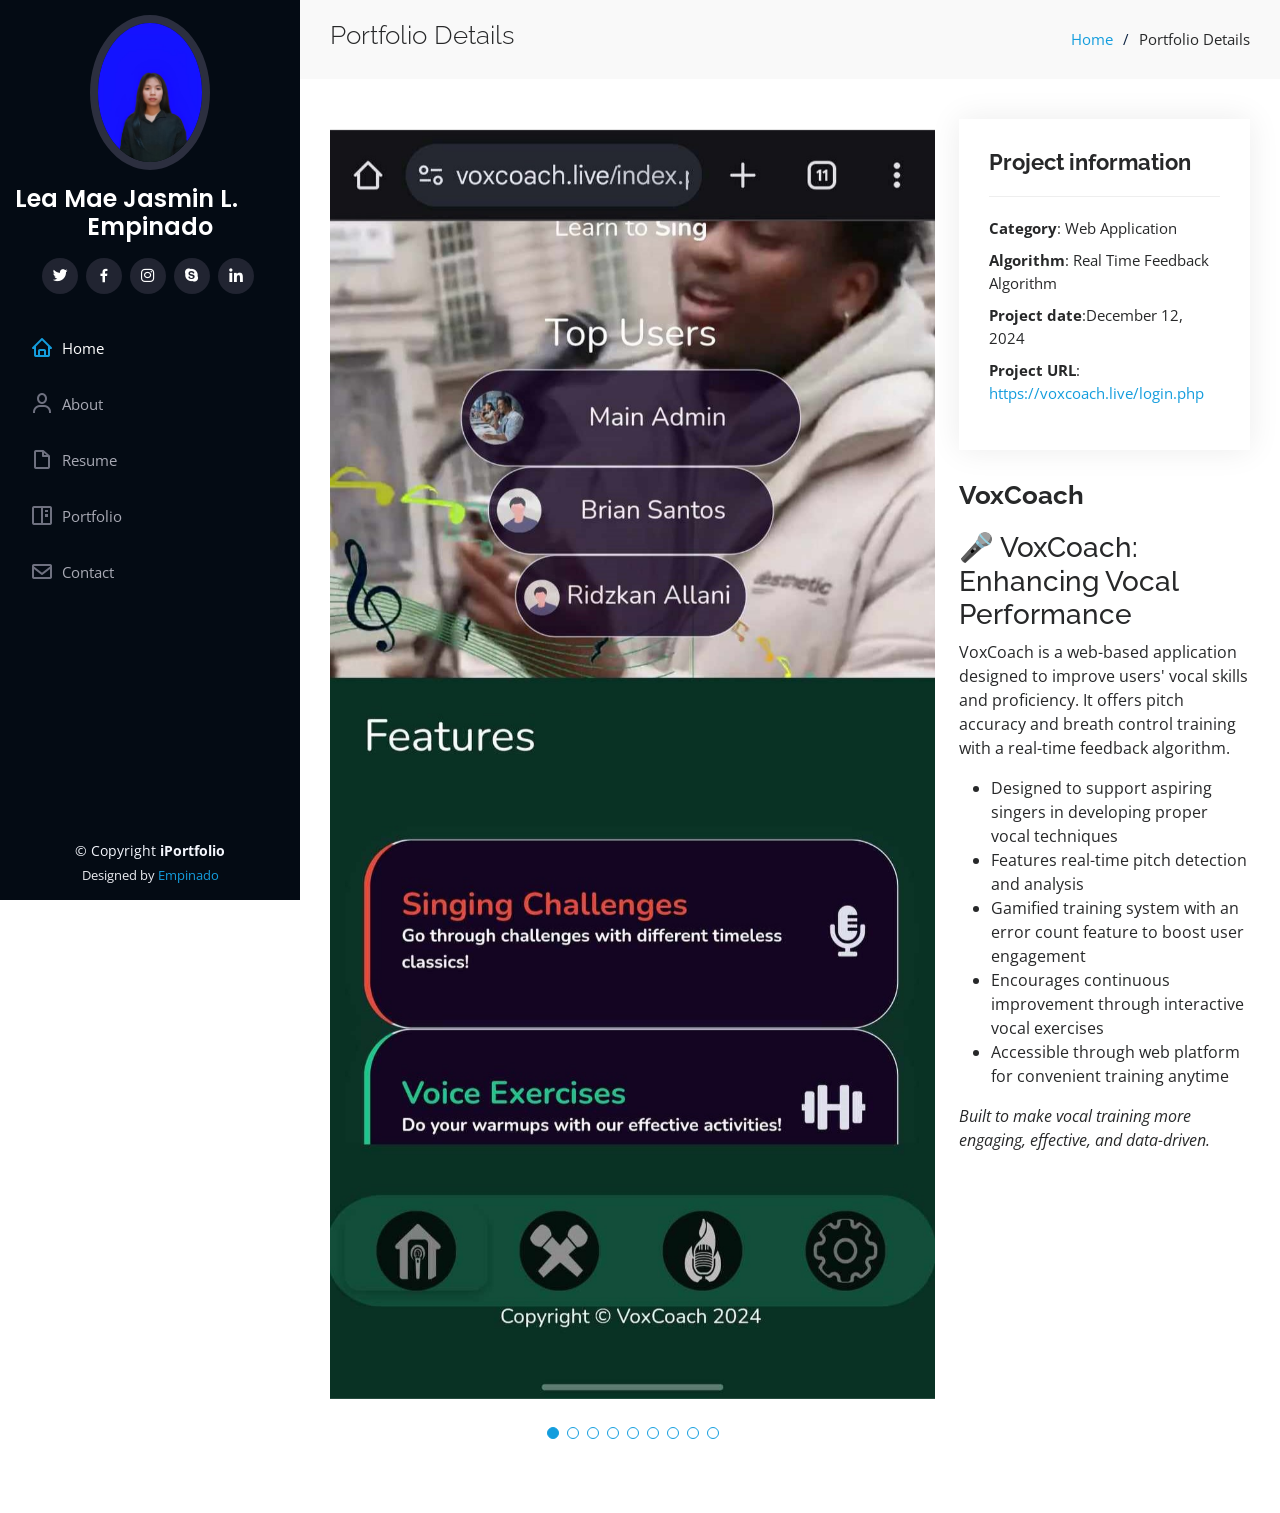
==== commit 25c287d0: "Update portfolio-details.html" ====
--- a/portfolio-details.html
+++ b/portfolio-details.html
@@ -5,11 +5,7 @@
   <meta charset="utf-8">
   <meta content="width=device-width, initial-scale=1.0" name="viewport">
 
-<<<<<<< HEAD
   <title>Portfolio Details</title>
-=======
-  <title>Portfolio Details - iPortfolio Bootstrap Template</title>
->>>>>>> origin/main
   <meta content="" name="description">
   <meta content="" name="keywords">
 
@@ -51,7 +47,6 @@
 
       <div class="profile">
         <img src="assets/img/profile-img.jpg" alt="" class="img-fluid rounded-circle">
-<<<<<<< HEAD
         <h1 class="text-light"><a href="index.html">Lea Mae Jasmin L. Empinado</a></h1>
         <div class="social-links mt-3 text-center">
           <a href="#" class="twitter"><i class="bx bxl-twitter"></i></a>
@@ -59,15 +54,6 @@
           <a href="#" class="instagram"><i class="bx bxl-instagram"></i></a>
           <a href="#" class="google-plus"><i class="bx bxl-skype"></i></a>
           <a href="https://www.linkedin.com/in/empinado-jasmin/" class="linkedin"><i class="bx bxl-linkedin"></i></a>
-=======
-        <h1 class="text-light"><a href="index.html">Alex Smith</a></h1>
-        <div class="social-links mt-3 text-center">
-          <a href="#" class="twitter"><i class="bx bxl-twitter"></i></a>
-          <a href="#" class="facebook"><i class="bx bxl-facebook"></i></a>
-          <a href="#" class="instagram"><i class="bx bxl-instagram"></i></a>
-          <a href="#" class="google-plus"><i class="bx bxl-skype"></i></a>
-          <a href="#" class="linkedin"><i class="bx bxl-linkedin"></i></a>
->>>>>>> origin/main
         </div>
       </div>
 
@@ -77,11 +63,7 @@
           <li><a href="#about" class="nav-link scrollto"><i class="bx bx-user"></i> <span>About</span></a></li>
           <li><a href="#resume" class="nav-link scrollto"><i class="bx bx-file-blank"></i> <span>Resume</span></a></li>
           <li><a href="#portfolio" class="nav-link scrollto"><i class="bx bx-book-content"></i> <span>Portfolio</span></a></li>
-<<<<<<< HEAD
           <!-- <li><a href="#services" class="nav-link scrollto"><i class="bx bx-server"></i> <span>Services</span></a></li> -->
-=======
-          <li><a href="#services" class="nav-link scrollto"><i class="bx bx-server"></i> <span>Services</span></a></li>
->>>>>>> origin/main
           <li><a href="#contact" class="nav-link scrollto"><i class="bx bx-envelope"></i> <span>Contact</span></a></li>
         </ul>
       </nav><!-- .nav-menu -->
@@ -95,17 +77,10 @@
       <div class="container">
 
         <div class="d-flex justify-content-between align-items-center">
-<<<<<<< HEAD
           <h2>Portfolio Details</h2>
           <ol>
             <li><a href="index.html">Home</a></li>
             <li>Portfolio Details</li>
-=======
-          <h2>Portfoio Details</h2>
-          <ol>
-            <li><a href="index.html">Home</a></li>
-            <li>Portfoio Details</li>
->>>>>>> origin/main
           </ol>
         </div>
 
@@ -133,7 +108,6 @@
                 <div class="swiper-slide">
                   <img src="assets/img/portfolio/portfolio-details-3.jpg" alt="">
                 </div>
-<<<<<<< HEAD
                 <div class="swiper-slide">
                   <img src="assets/img/portfolio/portfolio-details-4.jpg" alt="">
                 </div>
@@ -156,9 +130,6 @@
                 <div class="swiper-slide">
                   <img src="assets/img/portfolio/portfolio-details-9.jpg" alt="">
                 </div>
-=======
-
->>>>>>> origin/main
               </div>
               <div class="swiper-pagination"></div>
             </div>
@@ -168,7 +139,6 @@
             <div class="portfolio-info">
               <h3>Project information</h3>
               <ul>
-<<<<<<< HEAD
                 <li><strong>Category</strong>: Web Application</li>
                 <li><strong>Algorithm</strong>: Real Time Feedback Algorithm</li>
                 <li><strong>Project date</strong>:December 12, 2024</li>
@@ -194,19 +164,6 @@
                 <p><em>Built to make vocal training more engaging, effective, and data-driven.</em></p>
               </div>
               
-=======
-                <li><strong>Category</strong>: Web design</li>
-                <li><strong>Client</strong>: ASU Company</li>
-                <li><strong>Project date</strong>: 01 March, 2020</li>
-                <li><strong>Project URL</strong>: <a href="#">www.example.com</a></li>
-              </ul>
-            </div>
-            <div class="portfolio-description">
-              <h2>This is an example of portfolio detail</h2>
-              <p>
-                Autem ipsum nam porro corporis rerum. Quis eos dolorem eos itaque inventore commodi labore quia quia. Exercitationem repudiandae officiis neque suscipit non officia eaque itaque enim. Voluptatem officia accusantium nesciunt est omnis tempora consectetur dignissimos. Sequi nulla at esse enim cum deserunt eius.
-              </p>
->>>>>>> origin/main
             </div>
           </div>
 
@@ -228,11 +185,7 @@
         <!-- You can delete the links only if you purchased the pro version. -->
         <!-- Licensing information: https://bootstrapmade.com/license/ -->
         <!-- Purchase the pro version with working PHP/AJAX contact form: https://bootstrapmade.com/iportfolio-bootstrap-portfolio-websites-template/ -->
-<<<<<<< HEAD
         Designed by <a href="https://www.linkedin.com/in/empinado-jasmin/">Empinado</a>
-=======
-        Designed by <a href="https://bootstrapmade.com/">BootstrapMade</a>
->>>>>>> origin/main
       </div>
     </div>
   </footer><!-- End  Footer -->
@@ -255,4 +208,4 @@
 
 </body>
 
-</html>+</html>
